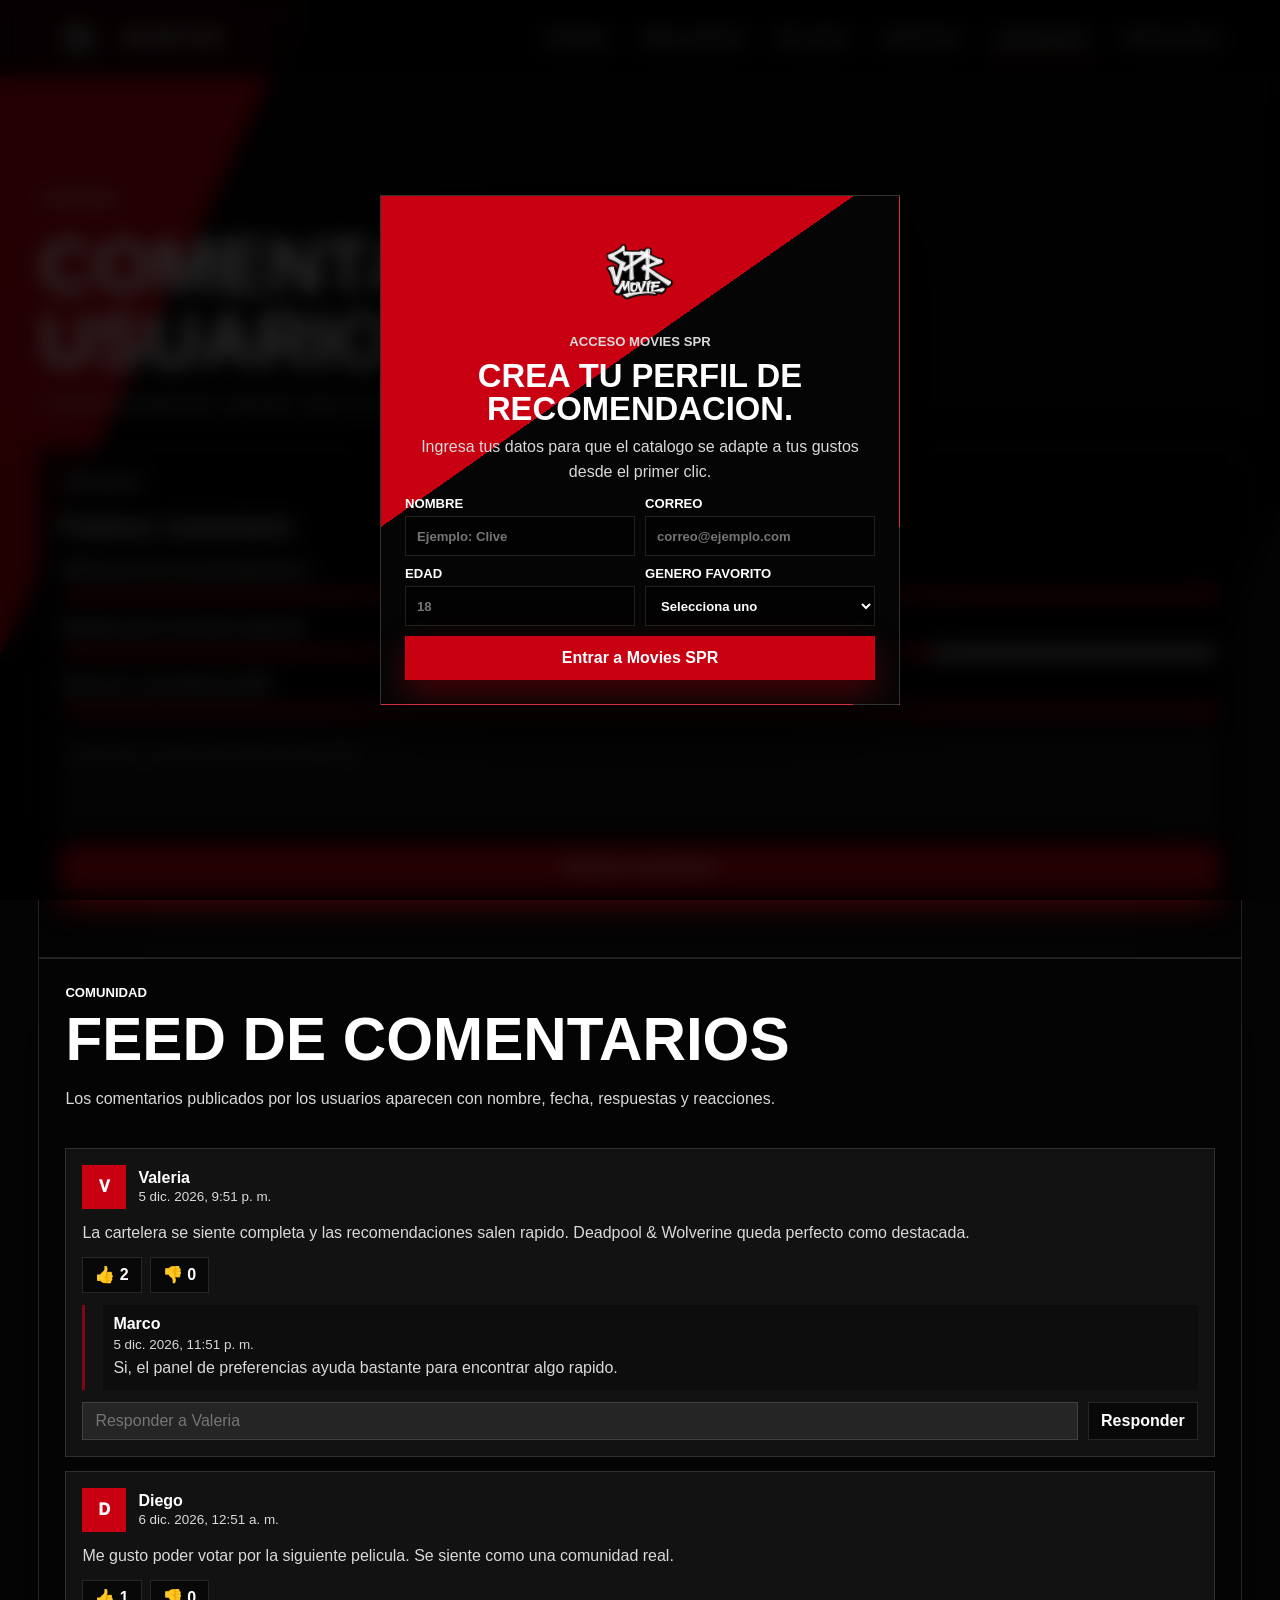
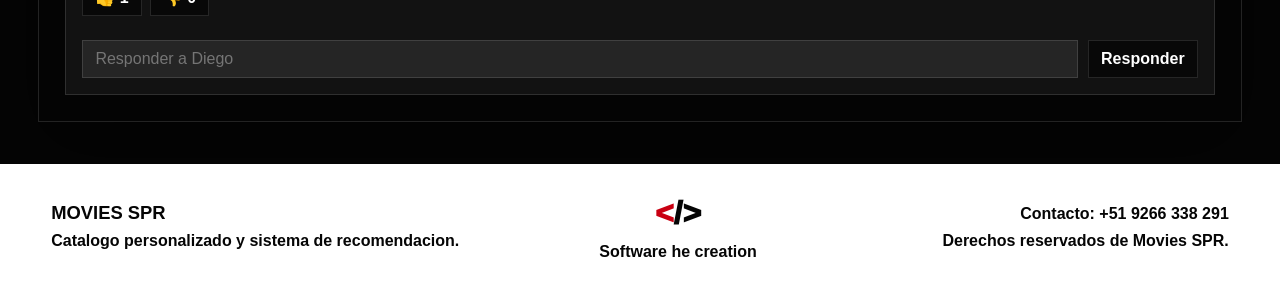
==== comentarios.html @ 11970e3d "Entrega final Movies SPR" ====
<!DOCTYPE html>
<html lang="es">
<head>
  <meta charset="UTF-8">
  <meta name="viewport" content="width=device-width, initial-scale=1.0">
  <title>Movies SPR - Comentarios</title>
  <link rel="icon" type="image/png" href="assets/logo/logo-spr-movie.png">
  <link rel="stylesheet" href="css/styles.css">
</head>
<body>
<div class="welcome-overlay" id="loginOverlay" aria-modal="true" role="dialog">
    <section class="welcome-card login-card">
      <img src="assets/logo/logo-spr-movie.png" alt="Logo SPR Movie" class="welcome-logo">
      <p class="eyebrow">Acceso Movies SPR</p>
      <h1>Crea tu perfil de recomendacion.</h1>
      <p>Ingresa tus datos para que el catalogo se adapte a tus gustos desde el primer clic.</p>
      <form class="login-form" id="loginForm">
        <label>Nombre
          <input id="userNameInput" type="text" placeholder="Ejemplo: Clive" required>
        </label>
        <label>Correo
          <input id="userEmailInput" type="email" placeholder="correo@ejemplo.com" required>
        </label>
        <label>Edad
          <input id="userAgeInput" type="number" min="7" max="99" placeholder="18" required>
        </label>
        <label>Genero favorito
          <select id="favoriteGenreInput" required>
            <option value="">Selecciona uno</option>
            <option>Accion</option>
            <option>Comedia</option>
            <option>Superheroes</option>
            <option>Ciencia ficcion</option>
            <option>Aventura</option>
            <option>Drama</option>
            <option>Animacion</option>
            <option>Familia</option>
            <option>Crimen</option>
            <option>Thriller</option>
          </select>
        </label>
        <button class="primary-action" type="submit">Entrar a Movies SPR</button>
      </form>
    </section>
  </div>

  <div class="welcome-overlay hidden" id="welcomeOverlay" aria-modal="true" role="dialog">
    <section class="welcome-card">
      <button class="icon-button close-welcome" id="closeWelcome" aria-label="Cerrar bienvenida">x</button>
      <img src="assets/logo/logo-spr-movie.png" alt="Logo SPR Movie" class="welcome-logo">
      <p class="eyebrow" id="welcomeEyebrow">Bienvenido a Movies SPR</p>
      <h1 id="welcomeTitle">Tu catalogo ya esta listo.</h1>
      <p id="welcomeMessage">Hoy tienes recomendaciones hechas para ti. Explora, toca portadas y deja que Movies SPR aprenda que historias van contigo.</p>
      <button class="primary-action" id="startBrowsing">Continuar</button>
    </section>
  </div>

  
<header class="topbar">
    <a class="brand" href="index.html" aria-label="Movies SPR inicio">
      <img src="assets/logo/logo-spr-movie.png" alt="SPR Movie">
      <span>Movies SPR</span>
    </a>
    <nav aria-label="Secciones principales">
      <a href="index.html#catalog" >Catalogo</a>
      <a href="index.html#featured" >Mejor pelicula</a>
      <a href="cuenta.html" >Mi cuenta</a>
      <a href="votaciones.html" >Votaciones</a>
      <a href="comentarios.html" aria-current="page">Comentarios</a>
      <a href="ficha-tecnica.html" >Ficha tecnica</a>
    </nav>
  </header>

  <main id="top">
<section class="page-hero"><p class="eyebrow">Comunidad</p><h1>Comentarios de usuarios</h1><p>Comparte tu experiencia, responde a otros usuarios y reacciona con pulgar arriba o abajo.</p></section>


<section class="comments-page-shell">
  <article class="evidence-block comment-compose-card">
    <p class="eyebrow">Comunidad</p>
    <h2>Publicar comentario</h2>
    <form class="survey-form" id="surveyForm">
      <label>Relevancia de recomendaciones <input type="range" min="1" max="5" value="5"></label>
      <label>Rapidez para encontrar pelicula <input type="range" min="1" max="5" value="4"></label>
      <label>Volveria a usar Movies SPR <input type="range" min="1" max="5" value="5"></label>
      <textarea id="commentInput" placeholder="Escribe tu comentario para Movies SPR"></textarea>
      <button class="primary-action" type="submit">Publicar comentario</button>
      <p class="form-status" id="surveyStatus" aria-live="polite"></p>
    </form>
  </article>
</section>

<section class="comments-section">
        <div class="section-heading compact">
          <p class="eyebrow">Comunidad</p>
          <h2>Feed de comentarios</h2>
          <p>Los comentarios publicados por los usuarios aparecen con nombre, fecha, respuestas y reacciones.</p>
        </div>
        <div class="comments-feed" id="commentsFeed" aria-live="polite"></div>
      </section>
  </main>

<dialog class="player-modal" id="playerModal" aria-label="Reproductor de trailer">
    <div class="player-shell">
      <button class="icon-button close-player" id="closePlayer" aria-label="Cerrar reproductor">x</button>
      <div class="player-copy">
        <p class="eyebrow">Contenido destacado</p>
        <h2>Deadpool & Wolverine</h2>
        <p>Reproductor integrado de Movies SPR para disfrutar la pelicula destacada dentro de la pagina.</p>
      </div>
      <iframe
        id="trailerFrame"
        title="Reproductor Deadpool & Wolverine"
        src=""
        allow="accelerometer; autoplay; clipboard-write; encrypted-media; gyroscope; picture-in-picture; web-share"
        allowfullscreen>
      </iframe>
    </div>
  </dialog>

  <footer class="site-footer">
    <div class="footer-brand">
      <strong>Movies SPR</strong>
      <span>Catalogo personalizado y sistema de recomendacion.</span>
    </div>
    <div class="footer-owner">
      <span class="code-logo" aria-label="Logo Software he creation"><span>&lt;</span>/&gt;</span>
      <span>Software he creation</span>
    </div>
    <div class="footer-contact">
      <span>Contacto: +51 9266 338 291</span>
      <span>Derechos reservados de Movies SPR.</span>
    </div>
  </footer>

  
  <script src="js/script.js"></script>
</body>
</html>
---- css/styles.css ----
:root {
  --red: #c90012;
  --red-dark: #8d000c;
  --red-soft: #ff2b3f;
  --black: #050505;
  --black-2: #121212;
  --black-3: #1d1d1d;
  --white: #ffffff;
  --muted: #d9d9d9;
  --line: rgba(255, 255, 255, 0.12);
  --shadow: 0 24px 70px rgba(0, 0, 0, 0.55);
}

* {
  box-sizing: border-box;
}

html {
  scroll-behavior: smooth;
}

body {
  margin: 0;
  min-height: 100vh;
  font-family: Inter, Segoe UI, Arial, sans-serif;
  color: var(--white);
  background: var(--black);
  background-attachment: fixed;
}

body::before {
  content: "";
  position: fixed;
  inset: 0;
  pointer-events: none;
  background:
    linear-gradient(115deg, rgba(201, 0, 18, 0.95) 0 18%, transparent 18% 100%),
    linear-gradient(290deg, rgba(255, 255, 255, 0.07) 0 9%, transparent 9% 100%),
    repeating-linear-gradient(0deg, rgba(255, 255, 255, 0.025) 0 1px, transparent 1px 8px);
  z-index: -1;
}

button,
input,
select,
textarea {
  font: inherit;
}

.topbar {
  position: sticky;
  top: 0;
  z-index: 20;
  display: flex;
  align-items: center;
  justify-content: space-between;
  gap: 24px;
  padding: 14px clamp(18px, 4vw, 56px);
  background: rgba(5, 5, 5, 0.86);
  border-bottom: 1px solid var(--line);
  backdrop-filter: blur(18px);
}

.brand,
.topbar nav {
  display: flex;
  align-items: center;
  gap: 14px;
  flex-wrap: wrap;
}

.brand {
  min-width: 0;
  color: var(--white);
  text-decoration: none;
  font-weight: 900;
  text-transform: uppercase;
  letter-spacing: 0;
}

.brand img {
  width: 58px;
  height: 48px;
  object-fit: contain;
  filter: drop-shadow(0 0 12px rgba(255, 255, 255, 0.22));
}

.topbar nav a {
  color: var(--muted);
  text-decoration: none;
  font-size: 0.95rem;
  font-weight: 700;
  padding: 8px 10px;
  border-bottom: 2px solid transparent;
}

.topbar nav a:hover,
.topbar nav a[aria-current="page"] {
  color: var(--white);
  border-color: var(--red);
}

main {
  width: min(1440px, 100%);
  margin: 0 auto;
  padding: 28px clamp(16px, 3vw, 44px) 42px;
}

.hero {
  min-height: calc(100vh - 120px);
  display: grid;
  grid-template-columns: minmax(0, 1.1fr) minmax(260px, 0.62fr);
  align-items: center;
  gap: clamp(24px, 5vw, 72px);
  padding-bottom: 48px;
}

.hero-copy {
  max-width: 760px;
}

.eyebrow {
  margin: 0 0 10px;
  color: var(--white);
  font-weight: 900;
  text-transform: uppercase;
  font-size: 0.82rem;
  letter-spacing: 0;
}

.hero h2,
.toolbar h2,
.panel-content h2,
.welcome-card h1,
.player-copy h2 {
  margin: 0;
  line-height: 0.98;
  letter-spacing: 0;
}

.hero h2 {
  max-width: 820px;
  font-size: clamp(3rem, 8vw, 7.2rem);
  text-transform: uppercase;
}

.hero-copy > p:not(.eyebrow) {
  max-width: 690px;
  margin: 22px 0 0;
  color: #f2f2f2;
  font-size: 1.15rem;
  line-height: 1.65;
}

.hero-meta,
.movie-meta,
.facts {
  display: flex;
  flex-wrap: wrap;
  gap: 10px;
}

.hero-meta {
  margin: 24px 0;
}

.hero-meta span,
.movie-meta span,
.facts span,
.tag {
  display: inline-flex;
  align-items: center;
  min-height: 32px;
  padding: 6px 11px;
  border: 1px solid var(--line);
  background: rgba(0, 0, 0, 0.4);
  color: var(--white);
  font-size: 0.88rem;
  font-weight: 800;
}

.hero-actions,
.panel-actions {
  display: flex;
  flex-wrap: wrap;
  gap: 12px;
}

.primary-action,
.secondary-action,
.chip {
  min-height: 44px;
  border: 0;
  cursor: pointer;
  font-weight: 900;
  color: var(--white);
}

.primary-action {
  padding: 0 18px;
  background: var(--red);
  box-shadow: 0 14px 34px rgba(201, 0, 18, 0.32);
}

.secondary-action,
.chip {
  padding: 0 16px;
  border: 1px solid var(--line);
  background: rgba(0, 0, 0, 0.58);
}

.primary-action:hover,
.secondary-action:hover,
.chip:hover,
.chip.active {
  transform: translateY(-1px);
  filter: brightness(1.12);
}

.hero-poster {
  justify-self: center;
  width: min(390px, 92vw);
  aspect-ratio: 2 / 3;
  padding: 12px;
  background: linear-gradient(145deg, var(--white), rgba(255, 255, 255, 0.12));
  box-shadow: var(--shadow);
}

.hero-poster img,
.movie-card img,
.detail-poster {
  width: 100%;
  height: 100%;
  object-fit: cover;
  object-position: center;
  display: block;
  background: var(--black-2);
}

.toolbar {
  scroll-margin-top: 96px;
  display: grid;
  grid-template-columns: minmax(240px, 0.55fr) minmax(0, 1fr);
  align-items: end;
  gap: 22px;
  padding: 24px;
  background: rgba(5, 5, 5, 0.82);
  border: 1px solid var(--line);
  box-shadow: var(--shadow);
}

.proposal {
  scroll-margin-top: 92px;
  margin-top: 46px;
  display: grid;
  gap: 24px;
  min-width: 0;
}

.proposal > *,
.solution-overview,
.recommender-lab,
.architecture,
.compare-section,
.guide-answers,
.success-cases,
.evidence-block,
.lab-shell,
.recommendation-results,
.flow-diagram {
  min-width: 0;
}

.section-heading {
  max-width: 980px;
  padding: 30px 0 4px;
}

.section-heading.compact {
  padding-top: 0;
}

.section-heading h2,
.solution-overview h3 {
  margin: 0;
  font-size: clamp(2rem, 4.7vw, 4.7rem);
  line-height: 1;
  text-transform: uppercase;
}

.section-heading p:not(.eyebrow),
.solution-overview p,
.evidence-block p,
.guide-answers p,
.success-cases p {
  color: var(--muted);
  line-height: 1.58;
}

.requirement-strip {
  display: flex;
  flex-wrap: wrap;
  gap: 9px;
  padding: 16px;
  border: 1px solid var(--line);
  background: rgba(5, 5, 5, 0.78);
}

.requirement-strip span {
  padding: 9px 12px;
  background: var(--red);
  color: var(--white);
  font-weight: 900;
  font-size: 0.82rem;
  text-transform: uppercase;
}

.solution-overview,
.recommender-lab,
.architecture,
.compare-section,
.guide-answers,
.success-cases {
  border: 1px solid var(--line);
  background: rgba(5, 5, 5, 0.86);
  box-shadow: var(--shadow);
}

.solution-overview {
  display: grid;
  grid-template-columns: minmax(0, 1fr) minmax(280px, 520px);
  gap: 24px;
  align-items: center;
  padding: 28px;
}

.kpi-grid {
  display: grid;
  grid-template-columns: repeat(2, minmax(0, 1fr));
  gap: 12px;
}

.kpi-grid article {
  min-height: 120px;
  display: grid;
  align-content: center;
  gap: 6px;
  padding: 18px;
  background: linear-gradient(135deg, var(--red), var(--black) 72%);
  border: 1px solid var(--line);
}

.kpi-grid strong {
  font-size: clamp(2rem, 4vw, 3.4rem);
  line-height: 1;
}

.kpi-grid span,
.recommendation-header span {
  color: var(--muted);
  font-weight: 800;
}

.evidence-grid {
  display: grid;
  grid-template-columns: repeat(3, minmax(0, 1fr));
  gap: 18px;
}

.evidence-block {
  min-width: 0;
  padding: 22px;
  border: 1px solid var(--line);
  background: rgba(5, 5, 5, 0.88);
  box-shadow: 0 16px 42px rgba(0, 0, 0, 0.32);
}

.evidence-block.wide {
  grid-column: span 2;
}

.evidence-block h3,
.recommender-lab h3,
.success-cases h3 {
  margin: 0 0 12px;
  font-size: 1.55rem;
  line-height: 1.12;
}

.table-wrap {
  width: 100%;
  max-width: 100%;
  display: block;
  overflow-x: auto;
}

table {
  width: 100%;
  border-collapse: collapse;
  min-width: 620px;
}

th,
td {
  padding: 13px 14px;
  border: 1px solid var(--line);
  text-align: left;
  vertical-align: top;
}

th {
  background: var(--red);
  color: var(--white);
  text-transform: uppercase;
  font-size: 0.82rem;
}

td {
  background: rgba(255, 255, 255, 0.045);
  color: var(--muted);
}

.clean-list,
.decision-list {
  margin: 0;
  padding-left: 20px;
  color: var(--muted);
  line-height: 1.55;
}

.clean-list li,
.decision-list li {
  margin-bottom: 10px;
}

.formula {
  margin-top: 16px;
  padding: 14px;
  border-left: 5px solid var(--red);
  background: rgba(255, 255, 255, 0.08);
  font-weight: 900;
}

.recommender-lab,
.architecture,
.compare-section,
.guide-answers,
.success-cases {
  padding: 26px;
}

.lab-shell {
  display: grid;
  grid-template-columns: 280px minmax(0, 1fr);
  gap: 18px;
}

.profile-list {
  display: grid;
  gap: 10px;
}

.profile-button {
  min-height: 74px;
  border: 1px solid var(--line);
  padding: 12px;
  color: var(--white);
  background: rgba(255, 255, 255, 0.06);
  text-align: left;
  cursor: pointer;
}

.profile-button.active,
.profile-button:hover {
  background: var(--red);
}

.profile-button strong {
  display: block;
  margin-bottom: 4px;
}

.profile-button span {
  color: var(--muted);
  font-size: 0.86rem;
}

.recommendation-results {
  min-width: 0;
  border: 1px solid var(--line);
  background: rgba(0, 0, 0, 0.45);
}

.recommendation-header {
  display: flex;
  justify-content: space-between;
  gap: 16px;
  padding: 16px;
  border-bottom: 1px solid var(--line);
}

.recommendation-header h3 {
  margin: 0;
}

.recommendation-list {
  display: grid;
  grid-template-columns: repeat(3, minmax(0, 1fr));
  gap: 12px;
  padding: 16px;
}

.recommendation-card {
  display: grid;
  gap: 10px;
  width: 100%;
  padding: 12px;
  border: 1px solid var(--line);
  background: rgba(255, 255, 255, 0.06);
  color: var(--white);
  text-align: left;
  cursor: pointer;
  appearance: none;
}

.recommendation-card:hover,
.personal-rec:hover {
  border-color: var(--red-soft);
  background: rgba(201, 0, 18, 0.18);
}

.recommendation-card img {
  width: 100%;
  aspect-ratio: 2 / 3;
  object-fit: cover;
  object-position: center;
}

.recommendation-card strong {
  line-height: 1.18;
}

.recommendation-card small {
  color: var(--muted);
  line-height: 1.35;
}

.flow-diagram {
  display: grid;
  grid-template-columns: 1fr 36px 1fr 36px 1fr 36px 1fr;
  align-items: center;
  gap: 8px;
  margin-top: 16px;
}

.flow-diagram.secondary-flow {
  grid-template-columns: 1fr 36px 1fr 36px 1fr;
  max-width: 920px;
}

.flow-diagram div {
  min-width: 0;
  min-height: 118px;
  display: grid;
  align-content: center;
  gap: 8px;
  padding: 16px;
  border: 1px solid var(--line);
  background: linear-gradient(150deg, var(--red), var(--black) 78%);
  font-weight: 900;
  text-transform: uppercase;
}

.flow-diagram small {
  color: var(--muted);
  font-weight: 700;
  text-transform: none;
}

.flow-diagram span {
  height: 3px;
  background: var(--white);
  position: relative;
}

.flow-diagram span::after {
  content: "";
  position: absolute;
  right: -1px;
  top: 50%;
  width: 10px;
  height: 10px;
  border-top: 3px solid var(--white);
  border-right: 3px solid var(--white);
  transform: translateY(-50%) rotate(45deg);
}

.tree {
  display: grid;
  gap: 8px;
  margin-bottom: 14px;
}

.tree span {
  padding: 9px 12px;
  border-left: 4px solid var(--red);
  background: rgba(255, 255, 255, 0.08);
  font-weight: 800;
}

.tree span:not(:first-child) {
  margin-left: 22px;
}

.metric-bars {
  display: grid;
  gap: 12px;
}

.metric-bars div {
  display: grid;
  grid-template-columns: 150px 1fr 62px;
  align-items: center;
  gap: 12px;
}

meter {
  width: 100%;
  height: 16px;
  accent-color: var(--red);
}

.survey-form {
  display: grid;
  gap: 14px;
}

.survey-form label {
  display: grid;
  gap: 6px;
  color: var(--muted);
  font-weight: 800;
}

.survey-form input {
  accent-color: var(--red);
}

.survey-form textarea {
  min-height: 96px;
  resize: vertical;
  padding: 12px;
  border: 1px solid var(--line);
  color: var(--white);
  background: rgba(255, 255, 255, 0.08);
}

.cost-list {
  display: grid;
  gap: 10px;
}

.cost-list span {
  padding: 11px;
  background: rgba(255, 255, 255, 0.07);
  color: var(--muted);
}

.comments-section {
  display: grid;
  gap: 16px;
  padding: 26px;
  border: 1px solid var(--line);
  background: rgba(5, 5, 5, 0.86);
  box-shadow: var(--shadow);
}

.comments-feed {
  display: grid;
  gap: 14px;
}

.comment-card {
  display: grid;
  gap: 12px;
  padding: 16px;
  border: 1px solid var(--line);
  background: rgba(255, 255, 255, 0.055);
}

.comment-card header {
  display: flex;
  align-items: center;
  gap: 12px;
}

.comment-avatar {
  display: grid;
  place-items: center;
  width: 44px;
  height: 44px;
  background: var(--red);
  color: var(--white);
  font-weight: 1000;
}

.comment-card header strong,
.reply-card strong {
  display: block;
}

.comment-card header span,
.reply-card span {
  color: var(--muted);
  font-size: 0.84rem;
}

.comment-card p,
.reply-card p {
  margin: 0;
  color: var(--muted);
  line-height: 1.5;
}

.comment-actions {
  display: flex;
  flex-wrap: wrap;
  gap: 8px;
}

.comment-actions button,
.reply-form button {
  min-height: 36px;
  border: 1px solid var(--line);
  padding: 0 12px;
  color: var(--white);
  background: rgba(0, 0, 0, 0.55);
  cursor: pointer;
  font-weight: 900;
}

.comment-actions button.active,
.comment-actions button:hover,
.reply-form button:hover {
  background: var(--red);
}

.reply-list {
  display: grid;
  gap: 9px;
  padding-left: 18px;
  border-left: 3px solid rgba(201, 0, 18, 0.6);
}

.reply-card {
  display: grid;
  gap: 4px;
  padding: 10px;
  background: rgba(0, 0, 0, 0.28);
}

.reply-form {
  display: grid;
  grid-template-columns: 1fr auto;
  gap: 10px;
}

.reply-form input {
  min-height: 38px;
  border: 1px solid var(--line);
  padding: 0 12px;
  color: var(--white);
  background: rgba(255, 255, 255, 0.08);
}

.guide-answers {
  display: grid;
  gap: 10px;
}

details {
  border: 1px solid var(--line);
  background: rgba(255, 255, 255, 0.055);
}

summary {
  cursor: pointer;
  padding: 16px;
  font-weight: 900;
}

details p {
  margin: 0;
  padding: 0 16px 16px;
}

.case-grid {
  display: grid;
  grid-template-columns: repeat(3, minmax(0, 1fr));
  gap: 16px;
}

.case-grid article {
  padding: 18px;
  border: 1px solid var(--line);
  background: rgba(255, 255, 255, 0.06);
}

.toolbar h2 {
  font-size: clamp(1.8rem, 4vw, 3.4rem);
}

.controls {
  display: grid;
  gap: 14px;
}

.search-box {
  display: grid;
  gap: 7px;
  color: var(--muted);
  font-size: 0.84rem;
  font-weight: 800;
  text-transform: uppercase;
}

.search-box input {
  width: 100%;
  min-height: 48px;
  padding: 0 14px;
  border: 1px solid var(--line);
  outline: 0;
  color: var(--white);
  background: rgba(255, 255, 255, 0.08);
}

.search-box input:focus {
  border-color: var(--white);
  box-shadow: 0 0 0 3px rgba(255, 255, 255, 0.12);
}

.chips {
  display: flex;
  flex-wrap: wrap;
  gap: 8px;
}

.chip {
  min-height: 36px;
  font-size: 0.82rem;
}

.chip.active {
  background: var(--red);
}

.layout {
  display: grid;
  grid-template-columns: minmax(0, 1fr) minmax(330px, 420px);
  gap: 24px;
  align-items: start;
  margin-top: 24px;
}

.movie-grid {
  display: grid;
  grid-template-columns: repeat(auto-fill, minmax(180px, 1fr));
  gap: 18px;
  align-items: start;
}

.movie-card {
  position: relative;
  display: grid;
  grid-template-rows: auto 108px;
  min-width: 0;
  border: 1px solid var(--line);
  color: var(--white);
  background: var(--black);
  cursor: pointer;
  box-shadow: 0 18px 38px rgba(0, 0, 0, 0.38);
  overflow: hidden;
  text-align: left;
  appearance: none;
  padding: 0;
}

.movie-card::after {
  content: "";
  position: absolute;
  inset: 0;
  border: 3px solid transparent;
  pointer-events: none;
}

.movie-card:hover,
.movie-card.active {
  transform: translateY(-4px);
}

.movie-card.active::after {
  border-color: var(--red-soft);
}

.poster-wrap {
  display: block;
  width: 100%;
  aspect-ratio: 2 / 3;
  background: var(--black-2);
  overflow: hidden;
}

.card-info {
  height: 108px;
  padding: 12px;
  background: linear-gradient(180deg, rgba(201, 0, 18, 0.12), rgba(0, 0, 0, 0.98));
  overflow: hidden;
}

.card-info h3 {
  margin: 0;
  font-size: 1rem;
  line-height: 1.22;
  display: -webkit-box;
  -webkit-line-clamp: 2;
  -webkit-box-orient: vertical;
  overflow: hidden;
}

.movie-meta {
  margin-top: 9px;
}

.movie-meta span {
  min-height: 26px;
  padding: 4px 8px;
  font-size: 0.75rem;
}

.detail-panel {
  position: sticky;
  top: 92px;
  min-height: 620px;
  border: 1px solid var(--line);
  background: rgba(5, 5, 5, 0.9);
  box-shadow: var(--shadow);
  overflow: hidden;
}

.panel-empty,
.panel-content {
  padding: 22px;
}

.panel-empty {
  display: grid;
  place-items: center;
  min-height: 620px;
  text-align: center;
}

.panel-empty img {
  width: 190px;
  max-width: 70%;
  filter: drop-shadow(0 18px 24px rgba(0, 0, 0, 0.45));
}

.panel-empty h2 {
  margin: 10px 0 0;
  font-size: 2rem;
}

.panel-empty p,
.panel-content p,
.player-copy p,
.welcome-card p {
  color: var(--muted);
  line-height: 1.58;
}

.hidden {
  display: none;
}

.detail-poster {
  aspect-ratio: 2 / 3;
  max-height: 420px;
  border: 1px solid var(--line);
}

.panel-content h2 {
  margin-top: 18px;
  font-size: 2.2rem;
  text-transform: uppercase;
}

.facts {
  margin: 14px 0;
}

.credits {
  display: grid;
  gap: 10px;
  margin: 16px 0 20px;
}

.credits strong {
  color: var(--white);
}

.score {
  display: grid;
  grid-template-columns: 72px 1fr;
  align-items: center;
  gap: 12px;
  margin: 18px 0;
}

.score-ring {
  display: grid;
  place-items: center;
  width: 72px;
  height: 72px;
  border-radius: 50%;
  background: conic-gradient(var(--red-soft) var(--score), rgba(255,255,255,0.12) 0);
  font-weight: 900;
}

.score-ring span {
  display: grid;
  place-items: center;
  width: 54px;
  height: 54px;
  border-radius: 50%;
  background: var(--black);
}

.welcome-overlay {
  position: fixed;
  inset: 0;
  z-index: 50;
  display: grid;
  place-items: center;
  padding: 18px;
  background: rgba(0, 0, 0, 0.82);
  backdrop-filter: blur(10px);
}

.welcome-overlay.hidden {
  display: none;
}

.welcome-card {
  position: relative;
  width: min(460px, 100%);
  max-height: calc(100vh - 32px);
  overflow: auto;
  padding: clamp(16px, 2.3vw, 24px);
  border: 1px solid rgba(255, 255, 255, 0.18);
  background: linear-gradient(145deg, var(--red) 0 38%, var(--black) 38% 100%);
  box-shadow: var(--shadow);
  text-align: center;
}

@media (max-height: 760px) {
  .welcome-card {
    padding: 14px 22px 18px;
  }

  .welcome-logo {
    width: 92px;
    margin-bottom: 4px;
  }

  .welcome-card h1 {
    font-size: 1.65rem;
  }

  .welcome-card p:not(.eyebrow) {
    margin: 8px 0;
  }
}

.welcome-logo {
  width: min(104px, 42%);
  margin: 0 auto 6px;
  display: block;
}

.welcome-card h1 {
  margin: 6px 0;
  font-size: clamp(1.35rem, 3vw, 2.05rem);
  text-transform: uppercase;
  line-height: 1;
}

.welcome-card p {
  margin: 8px 0;
}

.login-card {
  width: min(520px, 100%);
}

.login-form {
  display: grid;
  grid-template-columns: repeat(2, minmax(0, 1fr));
  gap: 10px;
  margin-top: 12px;
  text-align: left;
}

.login-form label {
  display: grid;
  gap: 5px;
  color: var(--white);
  font-weight: 900;
  text-transform: uppercase;
  font-size: 0.82rem;
}

.login-form input,
.login-form select {
  min-height: 40px;
  width: 100%;
  border: 1px solid var(--line);
  padding: 0 11px;
  color: var(--white);
  background: rgba(0, 0, 0, 0.55);
  outline: 0;
}

.login-form select option {
  color: var(--black);
}

.login-form input:focus,
.login-form select:focus {
  border-color: var(--white);
  box-shadow: 0 0 0 3px rgba(255, 255, 255, 0.14);
}

.login-form .primary-action {
  grid-column: 1 / -1;
}

.page-hero {
  display: grid;
  gap: 12px;
  max-width: 980px;
  padding: clamp(34px, 7vw, 86px) 0 clamp(18px, 4vw, 34px);
}

.page-hero h1 {
  margin: 0;
  font-size: clamp(2.2rem, 6vw, 5.4rem);
  line-height: 0.98;
  text-transform: uppercase;
}

.page-hero p:not(.eyebrow) {
  max-width: 740px;
  margin: 0;
  color: var(--muted);
  line-height: 1.58;
}

.user-dashboard {
  scroll-margin-top: 96px;
  display: grid;
  grid-template-columns: minmax(260px, 0.82fr) minmax(260px, 1fr) minmax(280px, 1.18fr);
  gap: 18px;
  margin-top: 24px;
}

.weekly-vote {
  scroll-margin-top: 96px;
  display: grid;
  gap: 18px;
  margin-top: 24px;
  padding: 24px;
  border: 1px solid var(--line);
  background: rgba(5, 5, 5, 0.88);
  box-shadow: var(--shadow);
}

.vote-summary {
  min-width: 0;
}

.winner-card {
  display: grid;
  grid-template-columns: 110px 1fr;
  gap: 16px;
  align-items: center;
  padding: 14px;
  border: 1px solid var(--line);
  background: linear-gradient(135deg, rgba(201, 0, 18, 0.34), rgba(255, 255, 255, 0.06));
}

.winner-card img {
  width: 110px;
  aspect-ratio: 2 / 3;
  object-fit: cover;
  object-position: center;
}

.winner-card h3 {
  margin: 0;
  font-size: clamp(1.6rem, 3vw, 2.7rem);
  line-height: 1;
  text-transform: uppercase;
}

.winner-card p:not(.eyebrow) {
  color: var(--muted);
  line-height: 1.45;
}

.vote-grid {
  display: grid;
  grid-template-columns: repeat(auto-fit, minmax(210px, 1fr));
  gap: 14px;
}

.vote-card {
  min-width: 0;
  border: 1px solid var(--line);
  background: rgba(255, 255, 255, 0.055);
  overflow: hidden;
}

.vote-card.voted {
  border-color: var(--red-soft);
  box-shadow: 0 0 0 2px rgba(255, 43, 63, 0.22);
}

.vote-card img {
  width: 100%;
  aspect-ratio: 2 / 3;
  object-fit: cover;
  object-position: center;
}

.vote-card-body {
  display: grid;
  gap: 9px;
  padding: 12px;
}

.vote-card h3 {
  margin: 0;
  font-size: 1rem;
  line-height: 1.2;
}

.vote-card span,
.vote-card strong {
  color: var(--muted);
  font-size: 0.86rem;
}

.vote-meter {
  height: 9px;
  background: rgba(255, 255, 255, 0.12);
  overflow: hidden;
}

.vote-meter span {
  display: block;
  height: 100%;
  background: var(--red);
}

.vote-card button:disabled {
  cursor: not-allowed;
  opacity: 0.58;
  filter: grayscale(0.35);
}

.user-card {
  min-width: 0;
  padding: 20px;
  border: 1px solid var(--line);
  background: rgba(5, 5, 5, 0.88);
  box-shadow: 0 18px 44px rgba(0, 0, 0, 0.36);
}

.user-card h2 {
  margin: 0 0 14px;
  font-size: clamp(1.35rem, 2.4vw, 2.2rem);
  line-height: 1.05;
  text-transform: uppercase;
}

.touched-list,
.personal-recs {
  display: grid;
  gap: 10px;
}

.empty-note {
  margin: 0;
  color: var(--muted);
  line-height: 1.5;
}

.touched-item,
.personal-rec {
  display: grid;
  grid-template-columns: 52px 1fr;
  gap: 10px;
  align-items: center;
  width: 100%;
  padding: 9px;
  border: 1px solid var(--line);
  background: rgba(255, 255, 255, 0.06);
  color: var(--white);
  text-align: left;
  cursor: pointer;
  appearance: none;
}

.touched-item img,
.personal-rec img {
  width: 52px;
  aspect-ratio: 2 / 3;
  object-fit: cover;
  object-position: center;
}

.touched-item strong,
.personal-rec strong {
  display: block;
  line-height: 1.18;
}

.touched-item small,
.personal-rec small {
  display: block;
  margin-top: 4px;
  color: var(--muted);
  line-height: 1.3;
}

.icon-button {
  display: inline-grid;
  place-items: center;
  width: 38px;
  height: 38px;
  border: 1px solid var(--line);
  color: var(--white);
  background: rgba(0, 0, 0, 0.68);
  cursor: pointer;
  font-weight: 900;
}

.close-welcome,
.close-player {
  position: absolute;
  top: 14px;
  right: 14px;
}

.player-modal {
  width: min(960px, calc(100% - 28px));
  border: 1px solid var(--line);
  padding: 0;
  color: var(--white);
  background: var(--black);
  box-shadow: var(--shadow);
}

.player-modal::backdrop {
  background: rgba(0, 0, 0, 0.78);
  backdrop-filter: blur(10px);
}

.player-shell {
  position: relative;
  padding: 22px;
}

.player-copy {
  padding-right: 46px;
}

.player-shell iframe {
  width: 100%;
  aspect-ratio: 16 / 9;
  margin-top: 12px;
  border: 0;
  background: var(--black-2);
}

.site-footer {
  display: grid;
  grid-template-columns: minmax(220px, 1.2fr) minmax(210px, 0.8fr) minmax(240px, 1fr);
  align-items: center;
  gap: 18px;
  padding: 28px clamp(18px, 4vw, 56px);
  color: var(--black);
  background: var(--white);
  font-weight: 900;
}

.footer-brand,
.footer-owner,
.footer-contact {
  display: grid;
  gap: 6px;
}

.footer-brand strong {
  font-size: 1.15rem;
  text-transform: uppercase;
}

.footer-brand span,
.footer-contact span,
.footer-owner span:not(.code-logo) {
  line-height: 1.35;
}

.footer-owner {
  justify-items: center;
  text-align: center;
}

.footer-contact {
  justify-items: end;
  text-align: right;
}

.code-logo {
  display: inline-flex;
  align-items: center;
  justify-content: center;
  gap: 0;
  min-width: 72px;
  min-height: 40px;
  font-size: 2rem;
  line-height: 1;
  color: var(--black);
  font-weight: 1000;
  letter-spacing: 0;
  white-space: nowrap;
}

.code-logo span {
  display: inline;
  color: var(--red);
}

@media (max-width: 980px) {
  .hero,
  .toolbar,
  .layout,
  .user-dashboard,
  .solution-overview,
  .lab-shell {
    grid-template-columns: 1fr;
  }

  .hero {
    min-height: auto;
    padding-top: 28px;
  }

  .hero-poster {
    justify-self: start;
    width: min(310px, 100%);
  }

  .detail-panel {
    position: static;
  }

  .evidence-grid,
  .case-grid,
  .recommendation-list {
    grid-template-columns: 1fr;
  }

  .evidence-block.wide {
    grid-column: auto;
  }

  .flow-diagram,
  .flow-diagram.secondary-flow {
    grid-template-columns: 1fr;
  }

  .flow-diagram span {
    width: 3px;
    height: 28px;
    justify-self: center;
  }

  .flow-diagram span::after {
    right: 50%;
    top: auto;
    bottom: -1px;
    transform: translateX(50%) rotate(135deg);
  }

  .site-footer {
    grid-template-columns: 1fr;
    justify-items: start;
    text-align: left;
  }

  .footer-owner,
  .footer-contact {
    justify-items: start;
    text-align: left;
  }
}

@media (max-width: 680px) {
  .topbar {
    align-items: flex-start;
    flex-direction: column;
  }

  .topbar nav {
    width: 100%;
    justify-content: flex-start;
    gap: 10px 14px;
  }

  .movie-grid {
    grid-template-columns: repeat(2, minmax(0, 1fr));
    gap: 12px;
  }

  .card-info {
    min-height: 104px;
    padding: 10px;
  }

  .panel-content,
  .panel-empty {
    padding: 16px;
  }

  .solution-overview,
  .weekly-vote,
  .recommender-lab,
  .architecture,
  .compare-section,
  .guide-answers,
  .success-cases,
  .comments-section,
  .evidence-block {
    padding: 16px;
  }

  .kpi-grid {
    grid-template-columns: 1fr;
  }

  .metric-bars div {
    grid-template-columns: 1fr;
  }

  .recommendation-header {
    display: grid;
  }

  .login-form {
    grid-template-columns: 1fr;
  }

  .winner-card {
    grid-template-columns: 82px 1fr;
  }

  .winner-card img {
    width: 82px;
  }

  .reply-form {
    grid-template-columns: 1fr;
  }

  .movie-card {
    grid-template-rows: auto 104px;
  }

  .card-info {
    height: 104px;
    padding: 10px;
  }

}
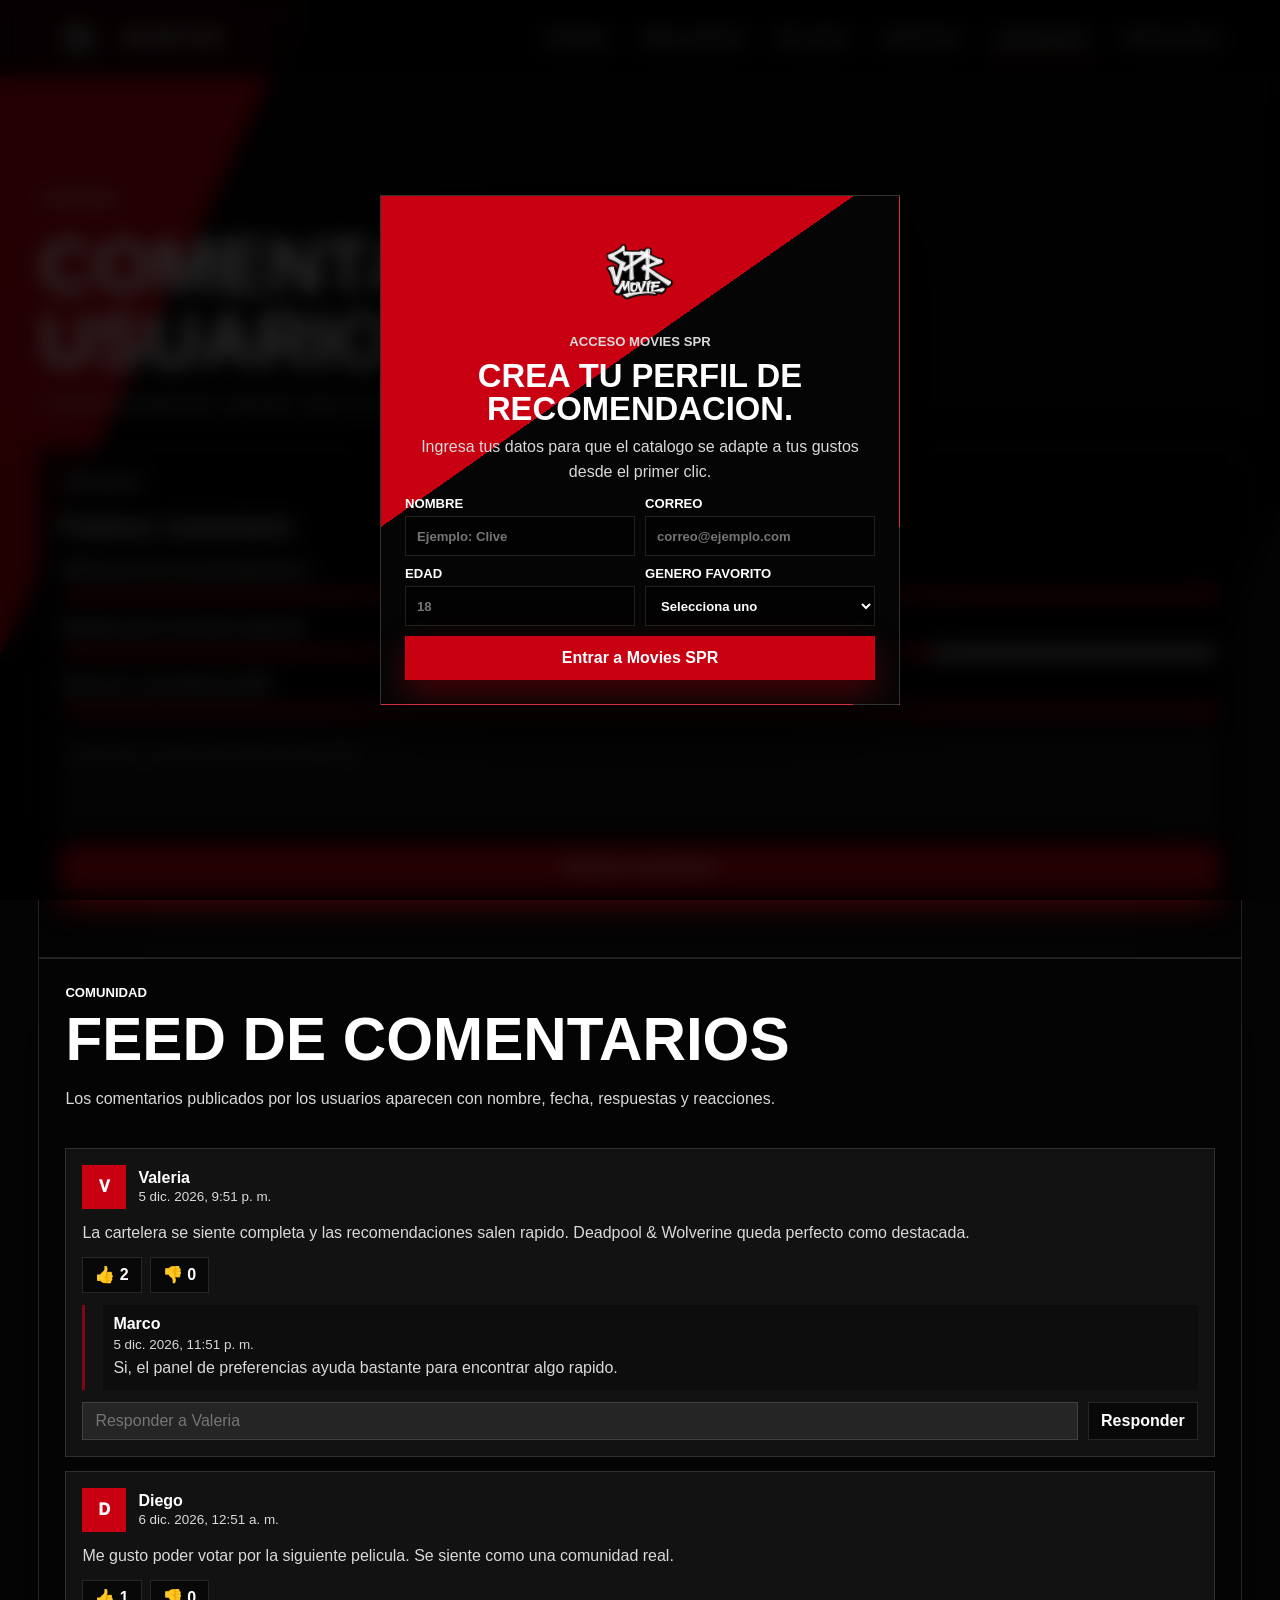
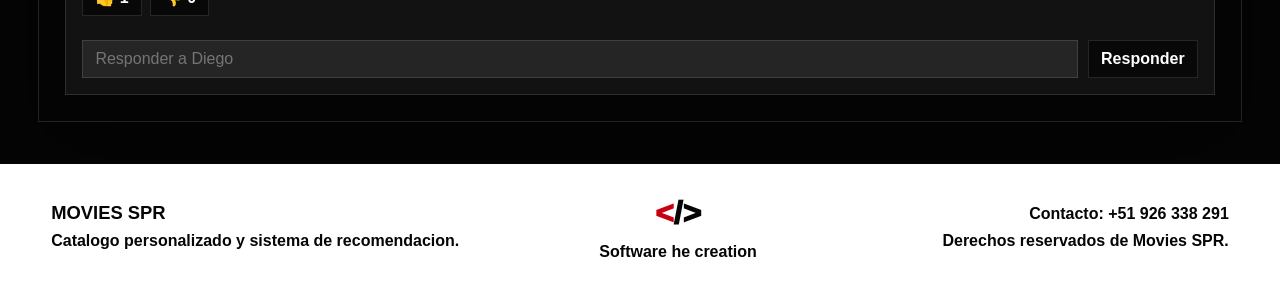
==== commit 0f70f008: "Corrige numero de contacto" ====
--- a/comentarios.html
+++ b/comentarios.html
@@ -128,7 +128,7 @@
       <span>Software he creation</span>
     </div>
     <div class="footer-contact">
-      <span>Contacto: +51 9266 338 291</span>
+      <span>Contacto: +51 926 338 291</span>
       <span>Derechos reservados de Movies SPR.</span>
     </div>
   </footer>
